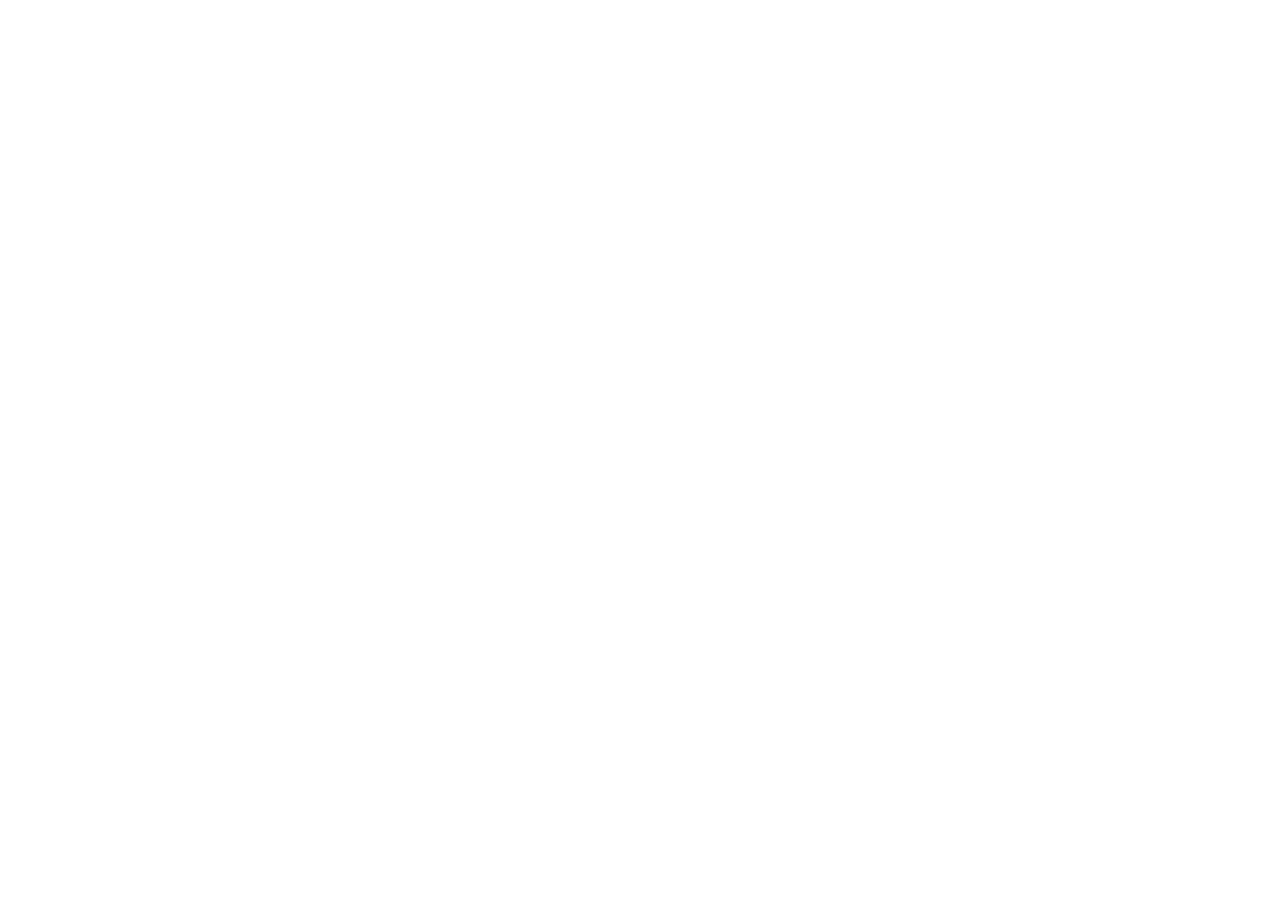
==== index.html @ 2c44360a "added index file" ====
<!DOCTYPE html>
<html lang="en">
<head>
  <meta charset="UTF-8">
  <meta name="viewport" content="width=device-width, initial-scale=1.0">
  <title>My First Assignment</title>
</head>
<body>
  <header>

  </header>
  <Main>

  </Main>
  <Footer>
    
  </Footer>
</body>
</html>
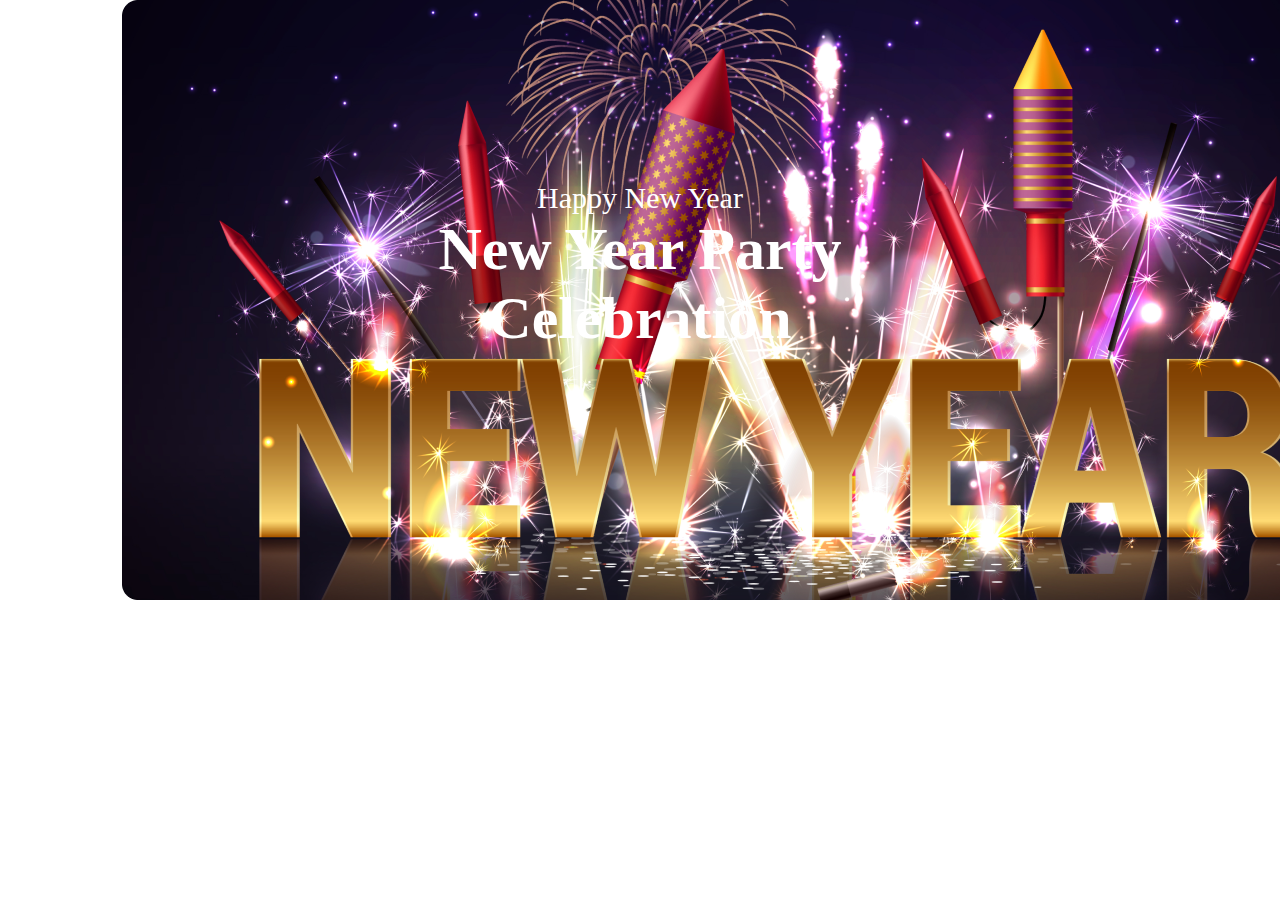
==== commit 640fb6d7: "banner added" ====
--- a/index.html
+++ b/index.html
@@ -4,16 +4,20 @@
   <meta charset="UTF-8">
   <meta name="viewport" content="width=device-width, initial-scale=1.0">
   <title>My First Assignment</title>
-</head>
+  <link rel="stylesheet" href="styles/style.css">
 <body>
-  <header>
-
-  </header>
-  <Main>
-
-  </Main>
-  <Footer>
+  <div class="container hablu">
+    <div class="row">
+      <div class="banner">
+        <img src="resources/Banner Image.png" alt="img">
+        <div class="text">
+          <p>Happy New Year</p>
+          <h1>New Year Party <br> Celebration</h1>
+      </div>
+    </div>
+    </div>
+  </div>
+</body>
     
-  </Footer>
-</body>
+ 
 </html>--- a/styles/style.css
+++ b/styles/style.css
@@ -0,0 +1,21 @@
+*{
+  margin: 0%;
+  padding: 0%;
+  box-sizing: border-box;
+}
+.banner, .hablu{
+  position: relative; width: 90%; margin: 0 auto; 
+  background-size: cover;
+  background: rgba(211, 209, 209, 0);
+   
+}
+.text{
+  position: absolute; 
+  color: white;
+  top: 30%;
+  width: 100%;
+  text-align: center;
+  font-family: Merriweather;
+font-size: 30px;
+
+}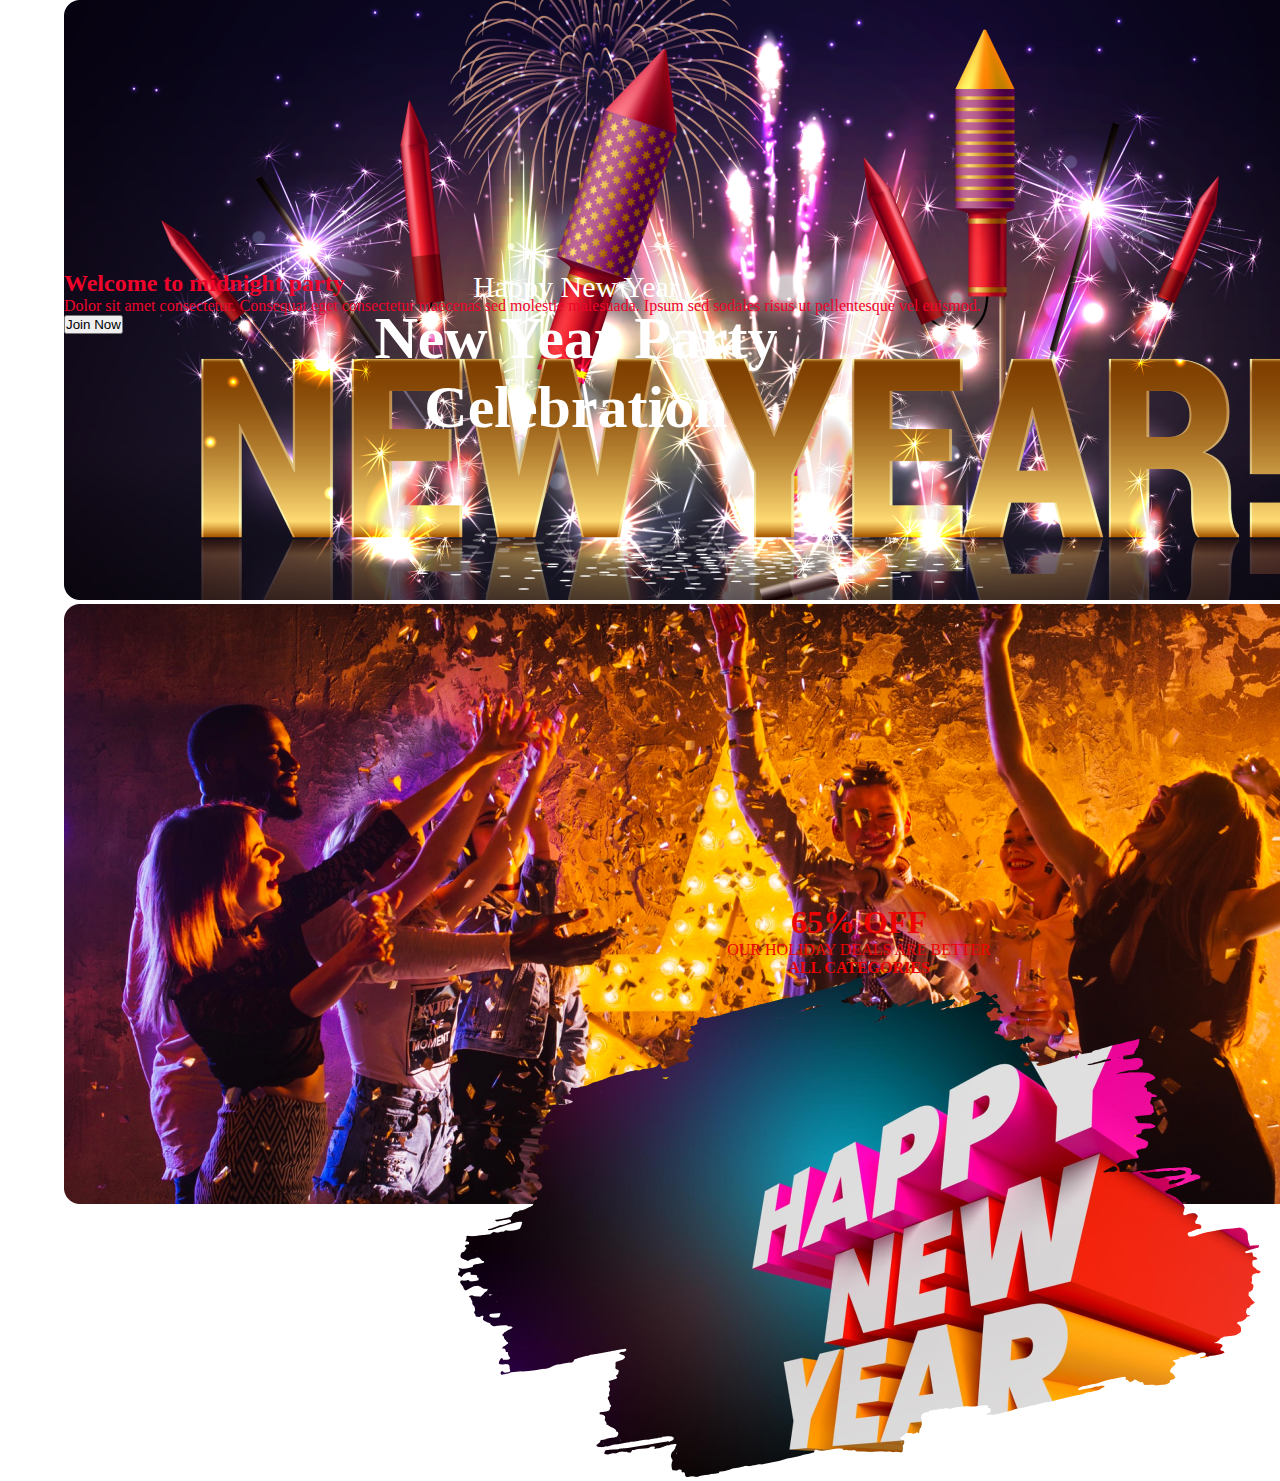
==== commit 2dbba4cb: "added banner with body part" ====
--- a/index.html
+++ b/index.html
@@ -6,8 +6,7 @@
   <title>My First Assignment</title>
   <link rel="stylesheet" href="styles/style.css">
 <body>
-  <div class="container hablu">
-    <div class="row">
+  <div class="container"> 
       <div class="banner">
         <img src="resources/Banner Image.png" alt="img">
         <div class="text">
@@ -16,7 +15,31 @@
       </div>
     </div>
     </div>
+    
+
+    <div id="categories">
+    <div class="container">
+      <div class="section-heading">
+        <h1>65% OFF</h1> 
+        <p>OUR HOLIDAY DEALS ARE BETTER</p>
+        <h4>ALL CATEGORIES</h4>
+      <img src="resources/New Year Photo.png" alt="Photo">   
+   </div>
   </div>
+</div>
+
+<div class="container">
+  <div class="party-section">
+    <img src="resources/Vectorrr.png" alt="Photo">
+  </div> 
+  <div class="party-text">
+    <h2>Welcome to midnight party</h2>
+  <p>Dolor sit amet consectetur. Consequat eget consectetur maecenas sed molestie malesuada. Ipsum sed sodales risus ut pellentesque vel euismod. </p>
+  <button>Join Now</button>
+  </div>
+  
+ </div>
+ 
 </body>
     
  
--- a/styles/style.css
+++ b/styles/style.css
@@ -1,21 +1,39 @@
 *{
   margin: 0%;
   padding: 0%;
-  box-sizing: border-box;
+ 
 }
-.banner, .hablu{
-  position: relative; width: 90%; margin: 0 auto; 
-  background-size: cover;
-  background: rgba(211, 209, 209, 0);
-   
+.container {
+  /* position: relative; */
+   width: 90%;
+    margin: 0 auto; 
 }
 .text{
   position: absolute; 
   color: white;
   top: 30%;
-  width: 100%;
+  width: 80%;
   text-align: center;
   font-family: Merriweather;
 font-size: 30px;
+margin: 0 auto;
+}
+#categories{
+  position:relative;
+   width: 90%;
+    margin: 0 400px;
+     top: 300px;    
+}
 
+.section-heading{
+  position: absolute; 
+  color: rgb(237, 4, 4);
+  text-align: center;
+}
+.party-text{
+  position: absolute;
+  color: rgb(238, 4, 43);
+  text-align: left;
+  top: 30%;
+  width: 80%;
 }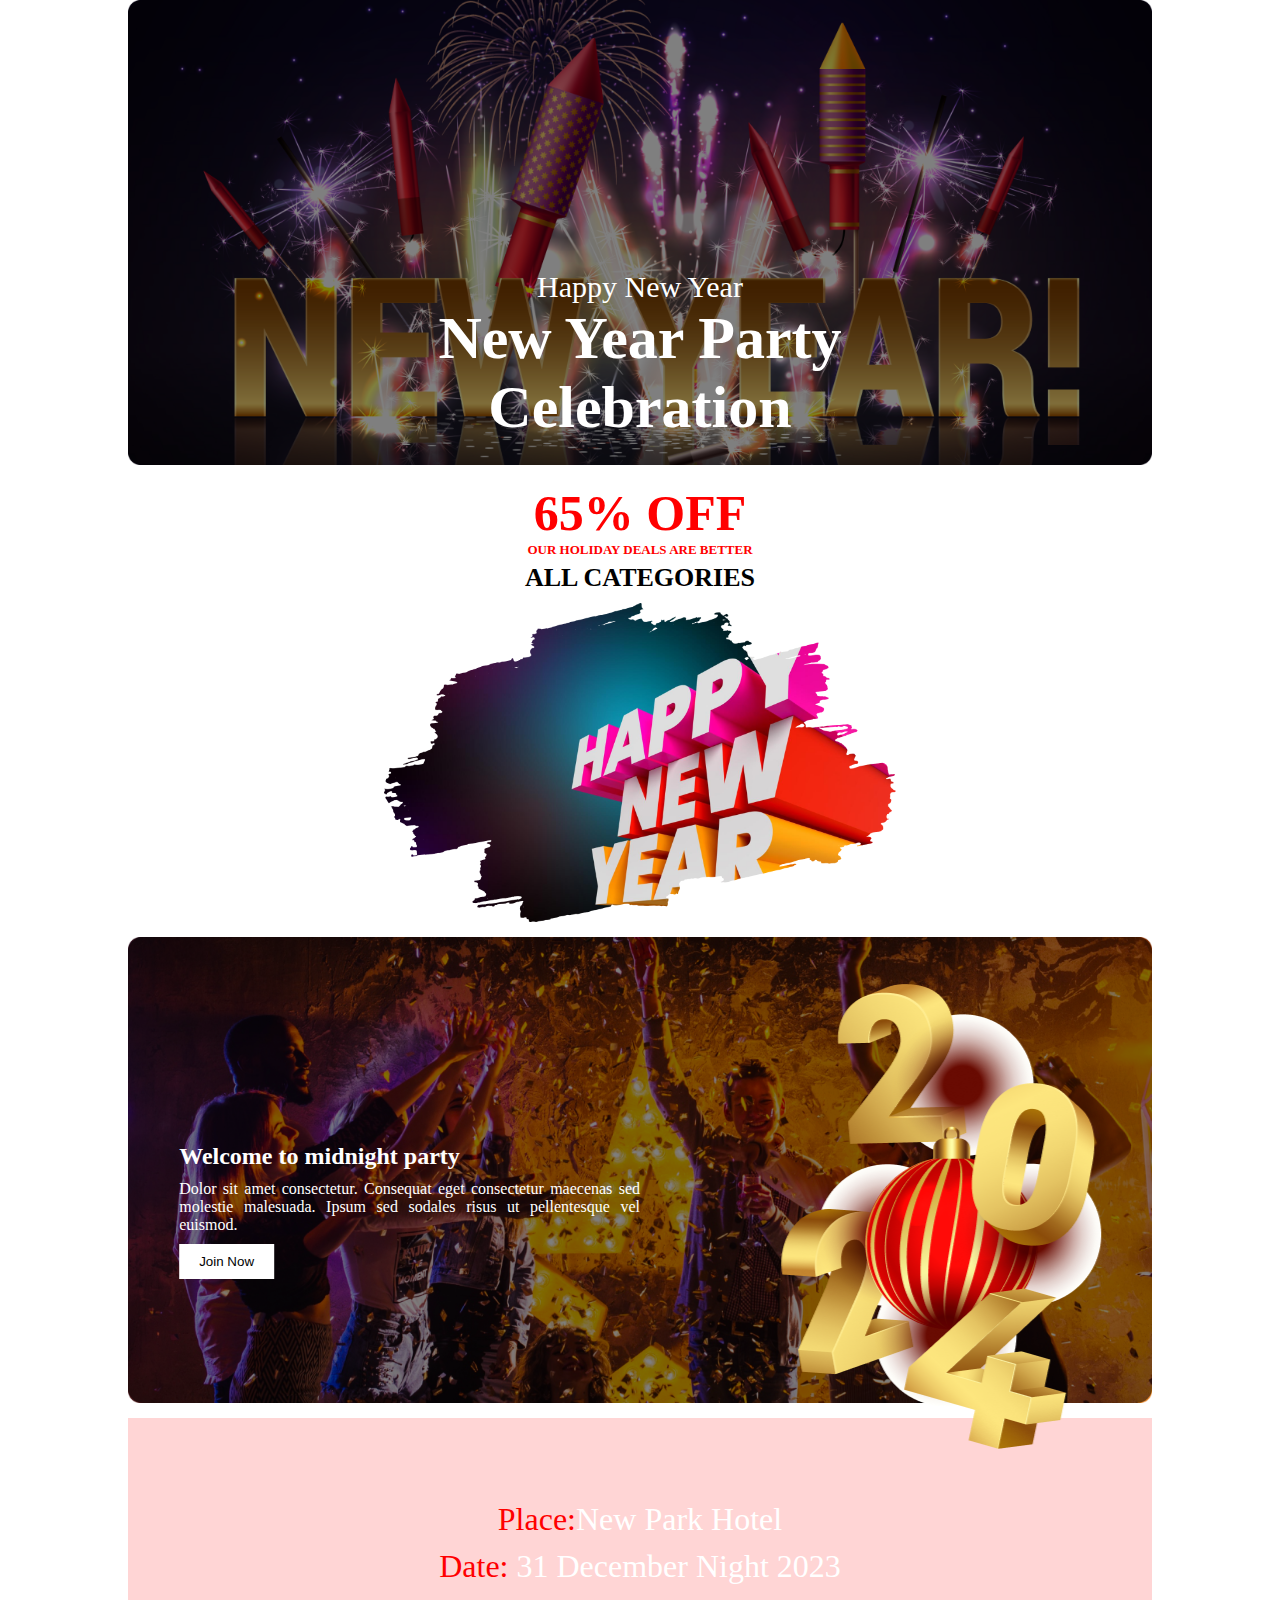
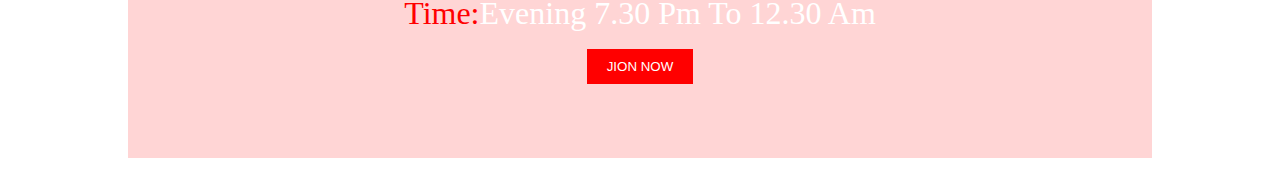
==== commit 034e0405: "added final" ====
--- a/index.html
+++ b/index.html
@@ -1,46 +1,70 @@
 <!DOCTYPE html>
 <html lang="en">
-<head>
-  <meta charset="UTF-8">
-  <meta name="viewport" content="width=device-width, initial-scale=1.0">
-  <title>My First Assignment</title>
-  <link rel="stylesheet" href="styles/style.css">
-<body>
-  <div class="container"> 
-      <div class="banner">
-        <img src="resources/Banner Image.png" alt="img">
-        <div class="text">
-          <p>Happy New Year</p>
-          <h1>New Year Party <br> Celebration</h1>
+  <head>
+    <meta charset="UTF-8" />
+    <meta name="viewport" content="width=device-width, initial-scale=1.0" />
+    <title>My First Assignment</title>
+    <link rel="stylesheet" href="styles/style.css" />
+  </head>
+  <body>
+    <!-- section 1 -->
+    <section class="container">
+      <div class="banner-img">
+        <img src="resources/Banner Image.png" alt="img" />
+        <div class="overlay"></div>
       </div>
-    </div>
-    </div>
-    
 
-    <div id="categories">
-    <div class="container">
-      <div class="section-heading">
-        <h1>65% OFF</h1> 
-        <p>OUR HOLIDAY DEALS ARE BETTER</p>
+      <div class="banner-text">
+        <p>Happy New Year</p>
+        <h1>
+          New Year Party <br />
+          Celebration
+        </h1>
+      </div>
+    </section>
+
+    <!-- section 2 -->
+    <section class="container">
+      <div class="holiday-text">
+        <h1>65% OFF</h1>
+        <h3>OUR HOLIDAY DEALS ARE BETTER</h3>
         <h4>ALL CATEGORIES</h4>
-      <img src="resources/New Year Photo.png" alt="Photo">   
-   </div>
-  </div>
-</div>
+      </div>
+      <div class="holiday-img">
+        <img src="resources/New Year Photo.png" alt="Photo" />
+      </div>
+    </section>
 
-<div class="container">
-  <div class="party-section">
-    <img src="resources/Vectorrr.png" alt="Photo">
-  </div> 
-  <div class="party-text">
-    <h2>Welcome to midnight party</h2>
-  <p>Dolor sit amet consectetur. Consequat eget consectetur maecenas sed molestie malesuada. Ipsum sed sodales risus ut pellentesque vel euismod. </p>
-  <button>Join Now</button>
-  </div>
-  
- </div>
- 
-</body>
-    
- 
-</html>+    <!-- section 3 -->
+
+    <section class="container">
+      <div class="party-img">
+        <img src="resources/Vectorrr.png" alt="Photo" />
+        <div class="overlay"></div>
+        <div class="party-text-2024">
+          <div class="party-text">
+            <h2>Welcome to midnight party</h2>
+            <p>
+              Dolor sit amet consectetur. Consequat eget consectetur maecenas
+              sed molestie malesuada. Ipsum sed sodales risus ut pellentesque
+              vel euismod.
+            </p>
+            <button>Join Now</button>
+          </div>
+          <div>
+            <img src="/resources/Group 70.png" alt="2024" />
+          </div>
+        </div>
+      </div>
+    </section>
+
+    <section class="container hotel-part-section">
+      <div class="hotel-part">
+        <p><span style="color: #f00">Place:</span>New Park Hotel</p>
+        <p><span style="color: #f00">Date:</span> 31 December Night 2023</p>
+        <p><span style="color: #f00">Time:</span>Evening 7.30 pm to 12.30 am</p>
+        <button style="background-color: #ff0000">JION NOW</button>
+      </div>
+    </section>
+  </body>
+</html>
--- a/styles/style.css
+++ b/styles/style.css
@@ -1,39 +1,172 @@
-*{
+* {
   margin: 0%;
   padding: 0%;
- 
 }
 .container {
-  /* position: relative; */
-   width: 90%;
-    margin: 0 auto; 
+  max-width: 1920px;
+  width: 80%;
+  margin: 0 auto;
+  margin-bottom: 15px;
 }
-.text{
-  position: absolute; 
-  color: white;
+
+/* section 1 */
+
+.banner-img {
+  position: relative;
+  width: 100%;
+  height: auto;
+  display: inline-block;
+}
+
+.banner-img img {
+  width: 100%;
+  height: auto;
+  display: block;
+}
+
+.banner-img .overlay {
+  position: absolute;
+  top: 0;
+  left: 0;
+  width: 100%;
+  height: 100%;
+  background-color: rgba(0, 0, 0, 0.5);
+  pointer-events: none;
+  border-radius: 15px;
+}
+
+.banner-text {
+  position: absolute;
   top: 30%;
   width: 80%;
   text-align: center;
   font-family: Merriweather;
-font-size: 30px;
-margin: 0 auto;
-}
-#categories{
-  position:relative;
-   width: 90%;
-    margin: 0 400px;
-     top: 300px;    
+  font-size: 30px;
+  color: white;
 }
 
-.section-heading{
-  position: absolute; 
-  color: rgb(237, 4, 4);
+/* section 2 */
+
+.holiday-text {
+  text-align: center;
+  font-family: Merriweather;
+  margin: 10px 0;
+}
+
+.holiday-text h1 {
+  font-size: 50px;
+  color: red;
+}
+.holiday-text h3 {
+  color: red;
+  font-size: 13px;
+  margin-bottom: 5px;
+}
+.holiday-text h4 {
+  font-size: 26px;
+  margin-bottom: 5px;
+}
+
+.holiday-img img {
+  display: block;
+  width: 50%;
+  height: auto;
+  margin-left: auto;
+  margin-right: auto;
+}
+
+/* section 3 */
+
+.party-img {
+  position: relative;
+  width: 100%;
+}
+
+.party-img img {
+  width: 100%;
+  display: block;
+}
+
+.party-img .overlay {
+  position: absolute;
+  top: 0;
+  left: 0;
+  width: 100%;
+  height: 100%;
+  background-color: rgba(0, 0, 0, 0.5);
+  pointer-events: none;
+  border-radius: 15px;
+}
+
+.party-text-2024 {
+  position: absolute;
+  top: 10%;
+  left: 50%;
+  transform: translateX(-50%);
+  display: flex;
+  align-items: center;
+  justify-content: space-between;
+  width: 90%;
+}
+
+.party-text {
+  color: white;
+  max-width: 40%;
+  text-align: justify;
+  margin-right: 15px;
+}
+
+.party-text h2,
+.party-text p,
+.party-text button {
+  margin: 0 0 10px;
+}
+
+.party-text button {
+  background-color: #fff;
+  border: none;
+  padding: 10px 20px;
+  cursor: pointer;
+}
+
+.party-text-2024 > div {
+  max-width: 50%;
+}
+
+.party-text-2024 > div img {
+  width: 100%;
+  display: block;
+}
+
+.hotel-part {
   text-align: center;
 }
-.party-text{
-  position: absolute;
-  color: rgb(238, 4, 43);
-  text-align: left;
-  top: 30%;
-  width: 80%;
-}+
+/* section 4 */
+
+.hotel-part-section {
+  height: 340px;
+  background-color: rgba(255, 0, 0, 0.166);
+  display: flex;
+  justify-content: center;
+  align-items: center;
+  text-transform: capitalize;
+}
+
+.hotel-part {
+  text-align: center;
+  color: #fff;
+  font-size: 32px;
+}
+
+.hotel-part p {
+  margin: 10px 0;
+}
+
+.hotel-part button {
+  background-color: #ff0000;
+  color: #fff;
+  border: none;
+  padding: 10px 20px;
+  cursor: pointer;
+}
